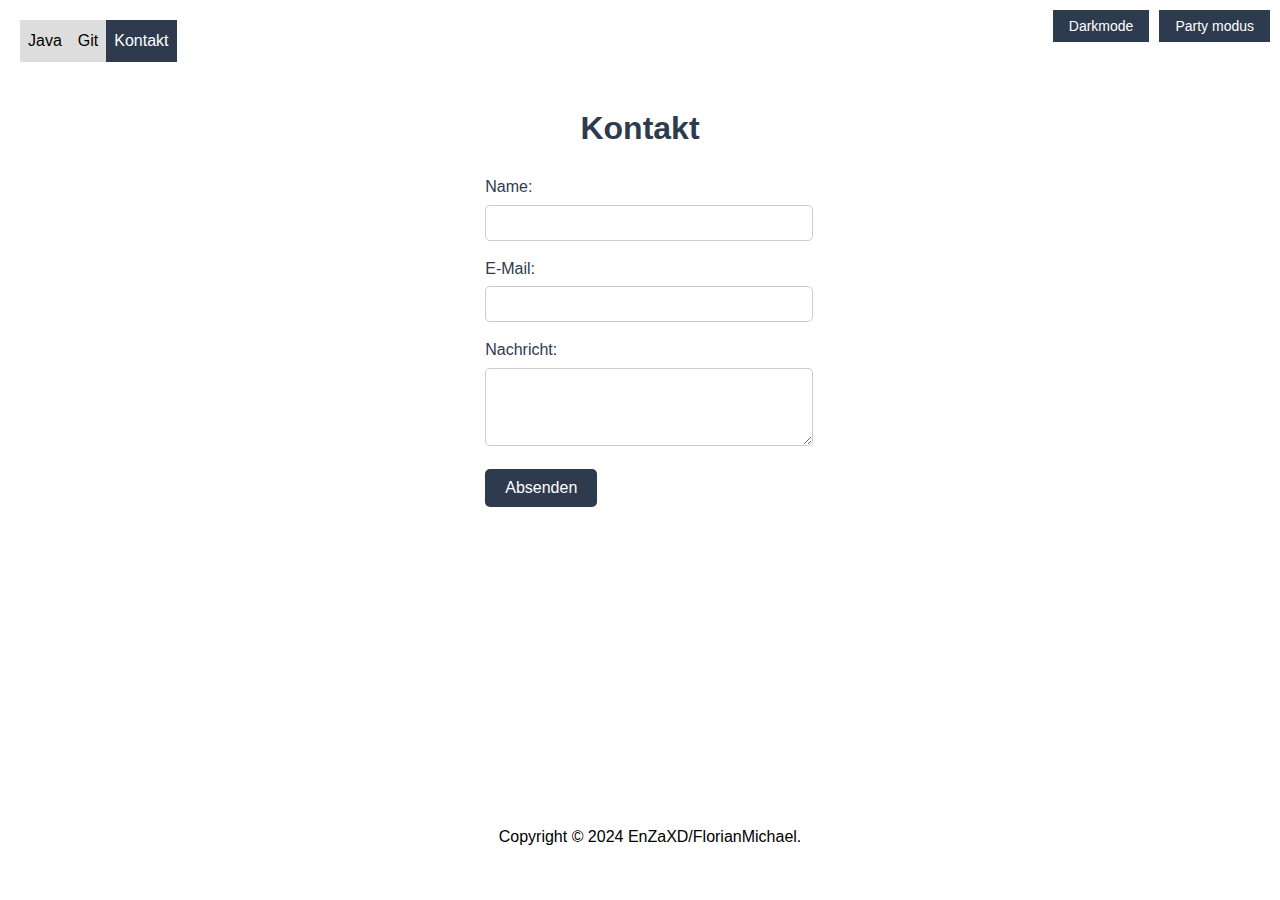
==== contact.html @ 86e758f5 "Initial commit" ====
<!--
This project is licensed under the MIT License.
See the LICENSE file in the project root for details.

Copyright (c) 2024 EnZaXD/FlorianMichael <florian.michael07@gmail.com>
-->

<!DOCTYPE html>
<html lang="de">

<head>
    <meta charset="UTF-8">
    <meta name="viewport" content="width=device-width, initial-scale=1.0">
    <title>Java - Kontakt</title>

    <script src="shared/shared.js"></script>
 
    <!-- Keep it here since it's *very* specific to this page and would otherwise require more wrapping -->
	<style>
		main {
			display: flex;
			flex-direction: column;
			align-items: center;
		}
	</style>
    <link rel="icon" type="image/x-icon" href="assets/favicon.ico">
    <link rel="stylesheet" href="shared/shared.css">
</head>

<body>
	<header>
        <nav>
            <ul>
                <li><a href="java.html">Java</a></li>
                <li><a href="git.html">Git</a></li>
                <li><a class="selected" href="contact.html">Kontakt</a></li>
            </ul>
        </nav>

		<div class="button-container">
			<button id="theme-toggle" class="action-button">Darkmode</button>
			<button id="spin-toggle" class="action-button">Party modus</button>
		</div>
	</header>

    <main>
        <div class="content">
            <h1>Kontakt</h1>

            <form action="submit_contact_form.php" method="post">
                <label for="name">Name:</label>
                <input type="text" id="name" name="name" required>

                <label for="email">E-Mail:</label>
                <input type="email" id="email" name="email" required>

                <label for="message">Nachricht:</label>
                <textarea id="message" name="message" rows="4" required></textarea>

                <button type="submit">Absenden</button>
            </form>
        </div>
    </main>
		
    <footer>
        <p>Copyright © 2024 EnZaXD/FlorianMichael.</p>
    </footer>
</body>

</html>
---- shared/shared.css ----
/*
This project is licensed under the MIT License.
See the LICENSE file in the project root for details.

Copyright (c) 2024 EnZaXD/FlorianMichael <florian.michael07@gmail.com>
*/

/**
Note:
The general idea is to have "dark-theme" elements below their white theme counterparts. 
**/

body {
    font-family: Arial, sans-serif;
    line-height: 1.6;
    margin: 0;
    padding: 20px;
    background-color: white;
    color: #333;
}

body.dark-theme {
    background-color: #121212;
    color: #e0e0e0;
}

h1 {
    text-align: center;
    color: #2e3b4e;
    margin-bottom: 20px;
}

body.dark-theme h1 {
    color: #f1f1f1;
}

.header img {
    width: 150px;
    height: 150px;
}

p,
ol,
table {
    margin: 20px;
}

body.dark-theme p,
body.dark-theme ol,
body.dark-theme table {
    color: #e0e0e0;
}

table {
    width: 100%;
    border-collapse: collapse;
}

table,
th,
td {
    border: 1px solid #ccc;
}

th,
td {
    padding: 10px;
    text-align: left;
}

body.dark-theme table,
body.dark-theme th,
body.dark-theme td {
    border-color: #555;
}

.header {
    background-color: white;
    padding: 20px;
    display: flex;
    align-items: center;
    gap: 20px;
    border-radius: 5px;
}

body.dark-theme .header {
    background-color: #1e1e1e;
}

th {
    background-color: #2e3b4e;
    color: white;
}

body.dark-theme th {
    background-color: #333;
}

pre {
    background-color: #2e3b4e;
    color: white;
    padding: 20px;
    border-radius: 5px;
    margin: 20px;
    overflow-x: auto;
    position: relative;
}

body.dark-theme pre {
    background-color: #333;
    color: #e0e0e0;
}

.code-container {
    position: relative;
    margin: 20px 0;
}

.content {
    max-width: 1200px;
    margin: 0 auto;
    padding: 20px;
}

a {
    color: #246ec9;
}

a:visited {
    color: #034391;
}

a:hover {
    color: #5990d3;
}

a:active {
    color: #c22121;
}

body.dark-theme a {
    color: #a1c9f1;
}

body.dark-theme a:visited {
    color: #8ab0e3;
}

body.dark-theme a:hover {
    color: #d0e2f9;
}

body.dark-theme a:active {
    color: #f28c8c;
}

nav a {
    color: black !important;
    text-decoration: none !important;
}

body.dark-theme nav a {
    color: #e0e0e0 !important;
}

nav ul {
    list-style-type: none;
    margin: 0;
    padding: 0;
    overflow: hidden;
}

nav li {
    float: left;
}

.button-container {
    position: absolute;
    top: 10px;
    right: 10px;
    display: flex;
    gap: 10px;
}

.action-button {
    padding: 8px 16px;
    font-size: 14px;
    color: white;
    background-color: #2e3b4e;
    border: none;
    cursor: pointer;
    transition: background-color 0.3s;
}

.action-button:hover {
    background-color: #3f4e64;
}

body.dark-theme .action-button {
    background-color: #444;
    color: #f0f0f0;
}

body.dark-theme .action-button:hover {
    background-color: #666;
}

nav li a {
    display: block;
    padding: 8px;
    background-color: #dddddd;
}

body.dark-theme nav li a {
    background-color: #333;
}

nav .selected {
    background-color: #2e3b4e;
    color: white !important;
}

body.dark-theme nav .selected {
    background-color: #555;
}

@keyframes spin {
    from {
        transform: rotate(0deg);
    }
    to {
        transform: rotate(360deg);
    }
}

body.spin {
    animation: spin 5s linear infinite;
}

form {
    margin: 20px;
    max-width: 600px;
}

label {
    display: block;
    margin-top: 15px;
    color: #2e3b4e;
}

body.dark-theme label {
    color: #f1f1f1;
}

input[type="text"],
input[type="email"],
textarea {
    width: 100%;
    padding: 8px;
    margin-top: 5px;
    border: 1px solid #ccc;
    border-radius: 5px;
    font-size: 1em;
}

body.dark-theme input[type="text"],
body.dark-theme input[type="email"],
body.dark-theme textarea {
    border-color: #444;
    background-color: #333;
    color: #e0e0e0;
}

button[type="submit"] {
    margin-top: 15px;
    background-color: #2e3b4e;
    color: white;
    padding: 10px 20px;
    border: none;
    border-radius: 5px;
    cursor: pointer;
    font-size: 1em;
}

button[type="submit"]:hover {
    background-color: #246ec9;
}

body.dark-theme button[type="submit"] {
    background-color: #444;
}

body.dark-theme button[type="submit"]:hover {
    background-color: #666;
}

html, body {
    height: 100%;
    margin: 0;
    display: flex;
    flex-direction: column;
}

main {
    flex: 1;
}

footer {
    text-align: center;
    padding: 10px;
    color: black;
    width: 100%;
}

body.dark-theme footer {
	color: white;
}
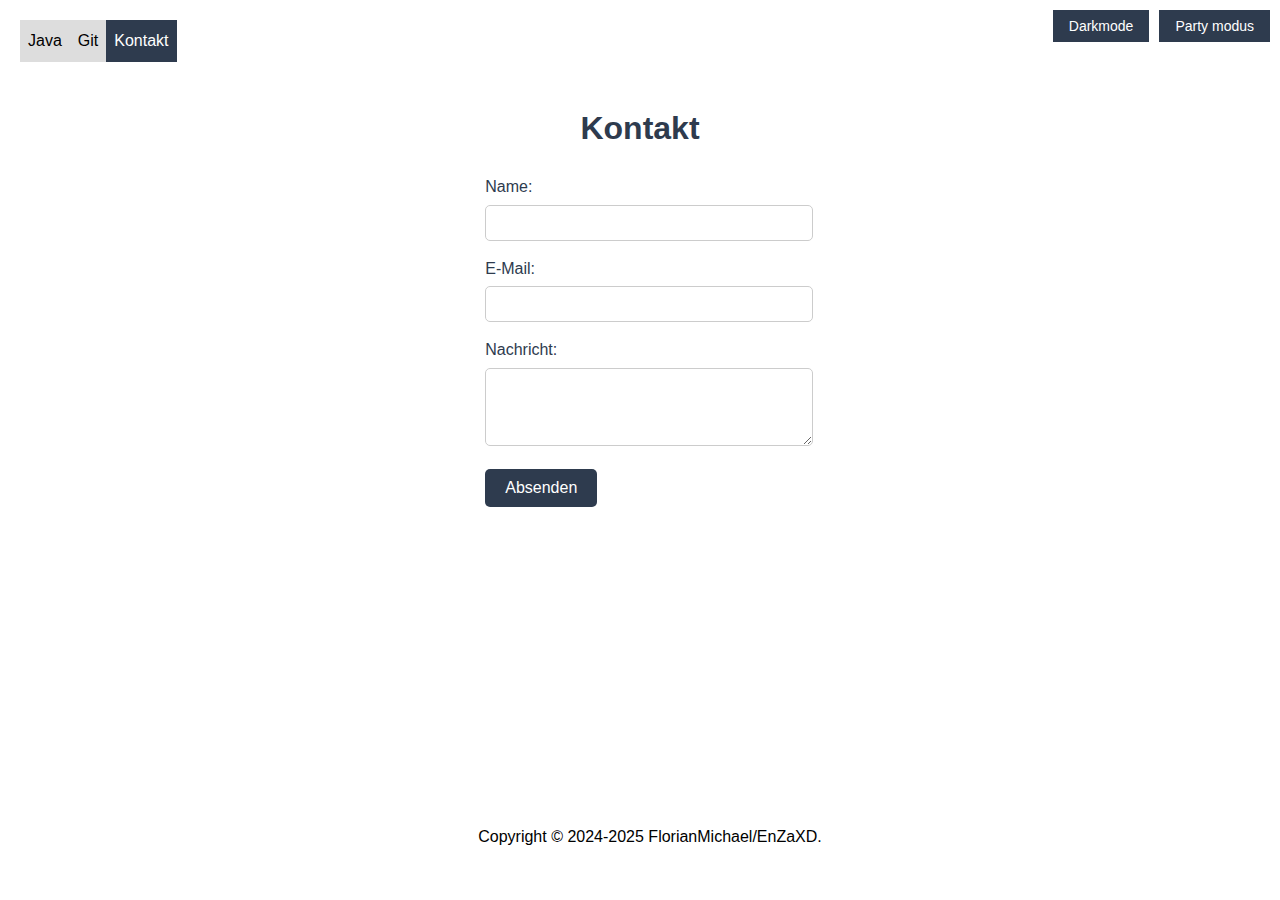
==== commit 4e993343: "Auto: 2025" ====
--- a/contact.html
+++ b/contact.html
@@ -2,7 +2,7 @@
 This project is licensed under the MIT License.
 See the LICENSE file in the project root for details.
 
-Copyright (c) 2024 EnZaXD/FlorianMichael <florian.michael07@gmail.com>
+Copyright (c) 2024-2025 FlorianMichael/EnZaXD <florian.michael07@gmail.com>
 -->
 
 <!DOCTYPE html>
@@ -31,7 +31,7 @@
 	<header>
         <nav>
             <ul>
-                <li><a href="java.html">Java</a></li>
+                <li><a href="index.html">Java</a></li>
                 <li><a href="git.html">Git</a></li>
                 <li><a class="selected" href="contact.html">Kontakt</a></li>
             </ul>
@@ -63,7 +63,7 @@
     </main>
 		
     <footer>
-        <p>Copyright © 2024 EnZaXD/FlorianMichael.</p>
+        <p>Copyright © 2024-2025 FlorianMichael/EnZaXD.</p>
     </footer>
 </body>
 
--- a/shared/shared.css
+++ b/shared/shared.css
@@ -2,7 +2,7 @@
 This project is licensed under the MIT License.
 See the LICENSE file in the project root for details.
 
-Copyright (c) 2024 EnZaXD/FlorianMichael <florian.michael07@gmail.com>
+Copyright (c) 2024-2025 FlorianMichael/EnZaXD <florian.michael07@gmail.com>
 */
 
 /**
